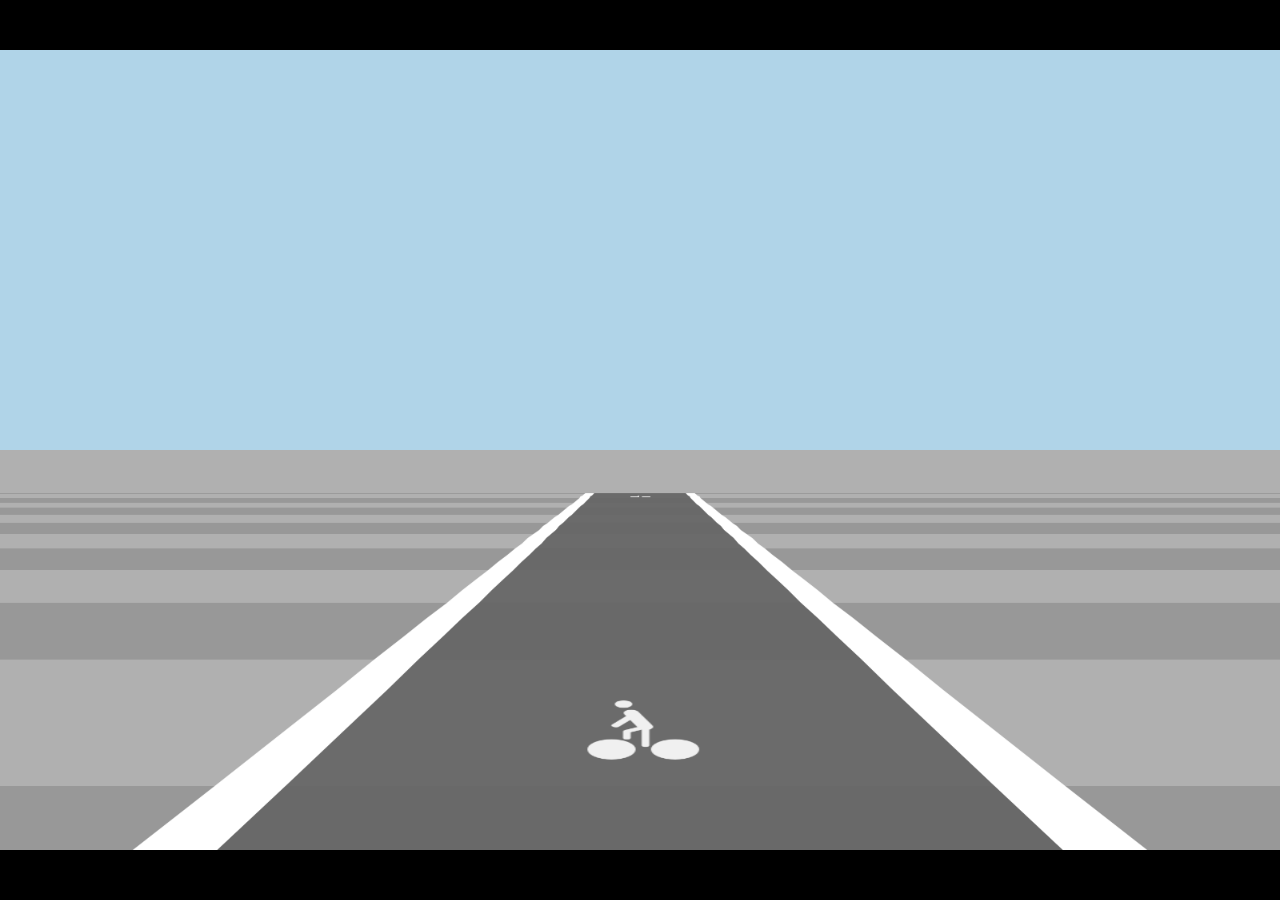
==== cyclist.html @ e214f3c2 "Add cyclist.html sandbox for iterating on road pictogram Standalone page that loads the same game JS" ====
<!DOCTYPE html>
<html lang="en">
<head>
  <meta charset="UTF-8">
  <title>Cyclist Pictogram Sandbox</title>
  <style>
    * { margin: 0; padding: 0; }
    body { background: #000; display: flex; align-items: center; justify-content: center; height: 100vh; }
    canvas { max-width: 100vw; max-height: 100vh; }
  </style>
</head>
<body>
  <canvas id="game"></canvas>

  <script src="js/constants.js"></script>
  <script src="js/util.js"></script>
  <script src="js/road.js"></script>
  <script src="js/placeholder.js"></script>
  <script src="js/loader.js"></script>
  <script src="js/render.js"></script>

  <script>
  window.addEventListener('DOMContentLoaded', function() {
    var canvas = document.getElementById('game');
    canvas.width = PVR.WIDTH;
    canvas.height = PVR.HEIGHT;
    var ctx = canvas.getContext('2d');

    PVR.Render.init(ctx);
    PVR.Placeholder.buildCyclistPictogram();
    PVR.Placeholder.buildArrowPictogram();

    // Build a short straight road
    var segments = [];
    for (var n = 0; n < 40; n++) {
      segments.push({
        index: n,
        p1: { world: { y: 0, z: n * PVR.ROAD.SEGMENT_LENGTH }, camera: {}, screen: {} },
        p2: { world: { y: 0, z: (n + 1) * PVR.ROAD.SEGMENT_LENGTH }, camera: {}, screen: {} },
        curve: 0,
        sprites: [],
        color: Math.floor(n / PVR.ROAD.RUMBLE_LENGTH) % 2 ? PVR.COLORS.DARK : PVR.COLORS.LIGHT
      });
    }

    // Camera position: place it so the pictogram set (at indices 0,3,7) is nicely visible
    // Cyclist is at segment index % 30 === 7, so segment 7 has it
    var cameraZ = 1 * PVR.ROAD.SEGMENT_LENGTH;
    var cameraY = PVR.ROAD.CAMERA_HEIGHT;
    var cameraX = 0;

    // Fill background
    ctx.fillStyle = PVR.COLORS.LIGHT.concrete;
    ctx.fillRect(0, 0, PVR.WIDTH, PVR.HEIGHT);

    // Sky gradient
    ctx.fillStyle = '#B0D4E8';
    ctx.fillRect(0, 0, PVR.WIDTH, PVR.HEIGHT / 2);

    // Project and render segments front-to-back
    var maxy = PVR.HEIGHT;
    for (var i = 0; i < segments.length; i++) {
      var seg = segments[i];

      PVR.Util.project(seg.p1, cameraX, cameraY, cameraZ, PVR.ROAD.CAMERA_DEPTH, PVR.WIDTH, PVR.HEIGHT, PVR.ROAD.WIDTH);
      PVR.Util.project(seg.p2, cameraX, cameraY, cameraZ, PVR.ROAD.CAMERA_DEPTH, PVR.WIDTH, PVR.HEIGHT, PVR.ROAD.WIDTH);

      if (seg.p1.camera.z <= PVR.ROAD.CAMERA_DEPTH) continue;
      if (seg.p2.screen.y >= seg.p1.screen.y) continue;
      if (seg.p2.screen.y >= maxy) continue;

      PVR.Render.segment(
        seg.p1.screen.x, seg.p1.screen.y, seg.p1.screen.w,
        seg.p2.screen.x, seg.p2.screen.y, seg.p2.screen.w,
        1, seg.color);

      maxy = seg.p2.screen.y;
    }

    // Draw road stamps back-to-front (after all segments, so they don't get overwritten)
    for (var j = segments.length - 1; j >= 0; j--) {
      var s = segments[j];
      var ci = s.index % PVR.CHEVRON_INTERVAL;
      if (ci === 7) {
        PVR.Render.roadStamp(PVR.Assets.cyclist_pictogram,
          s.p1.screen.x, s.p1.screen.y, s.p1.screen.w,
          s.p2.screen.x, s.p2.screen.y, s.p2.screen.w);
      }
    }
  });
  </script>
</body>
</html>
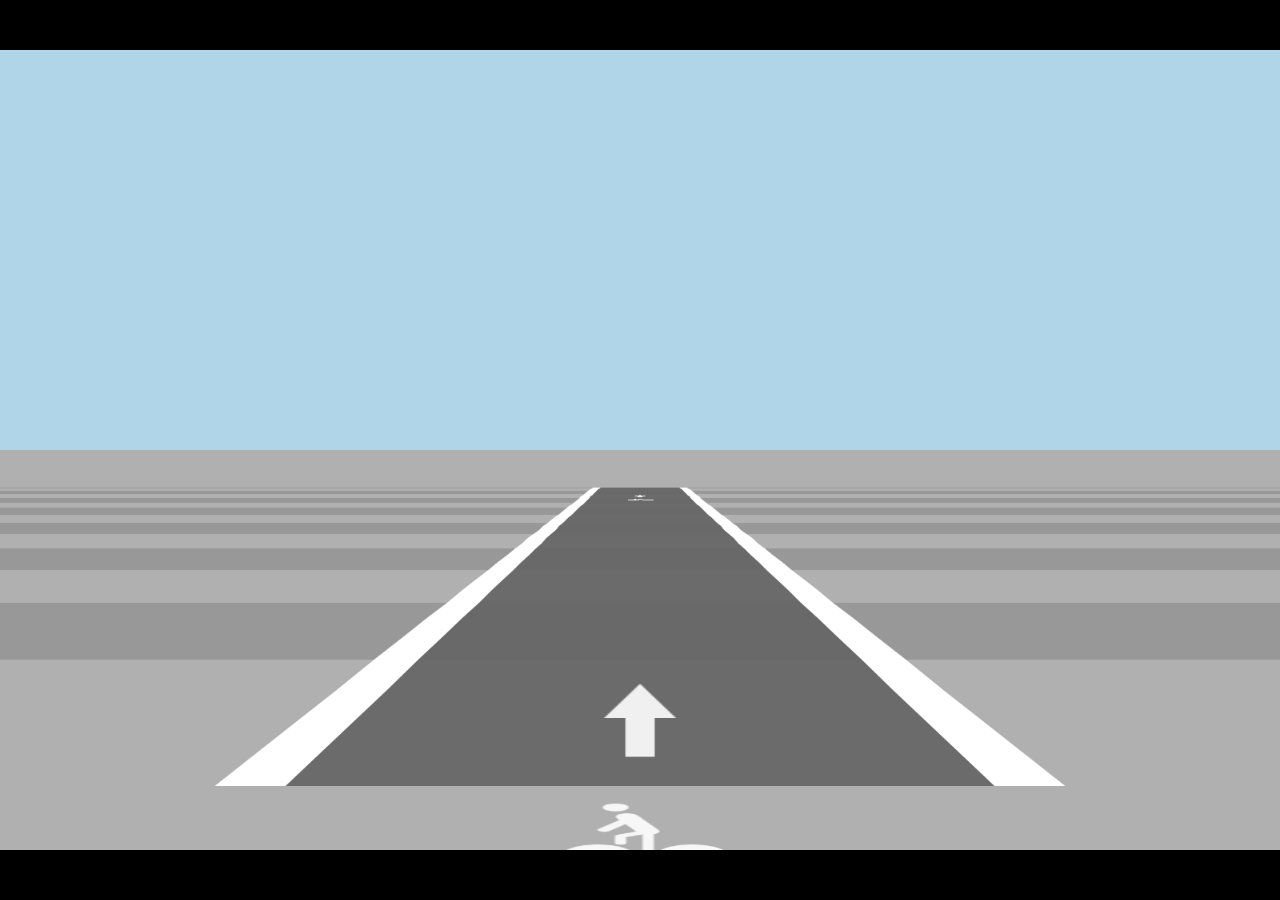
==== commit f50090bb: "Combine road markings into single canvas, remove chevrons - Merge cyclist pictogram and directional " ====
--- a/cyclist.html
+++ b/cyclist.html
@@ -28,7 +28,6 @@
 
     PVR.Render.init(ctx);
     PVR.Placeholder.buildCyclistPictogram();
-    PVR.Placeholder.buildArrowPictogram();
 
     // Build a short straight road
     var segments = [];
@@ -44,8 +43,8 @@
     }
 
     // Camera position: place it so the pictogram set (at indices 0,3,7) is nicely visible
-    // Cyclist is at segment index % 30 === 7, so segment 7 has it
-    var cameraZ = 1 * PVR.ROAD.SEGMENT_LENGTH;
+    // Arrow at segment 0, cyclist at segment 4
+    var cameraZ = -5 * PVR.ROAD.SEGMENT_LENGTH;
     var cameraY = PVR.ROAD.CAMERA_HEIGHT;
     var cameraX = 0;
 
@@ -77,16 +76,7 @@
       maxy = seg.p2.screen.y;
     }
 
-    // Draw road stamps back-to-front (after all segments, so they don't get overwritten)
-    for (var j = segments.length - 1; j >= 0; j--) {
-      var s = segments[j];
-      var ci = s.index % PVR.CHEVRON_INTERVAL;
-      if (ci === 7) {
-        PVR.Render.roadStamp(PVR.Assets.cyclist_pictogram,
-          s.p1.screen.x, s.p1.screen.y, s.p1.screen.w,
-          s.p2.screen.x, s.p2.screen.y, s.p2.screen.w);
-      }
-    }
+    PVR.Render.drawRoadStamps(segments);
   });
   </script>
 </body>
